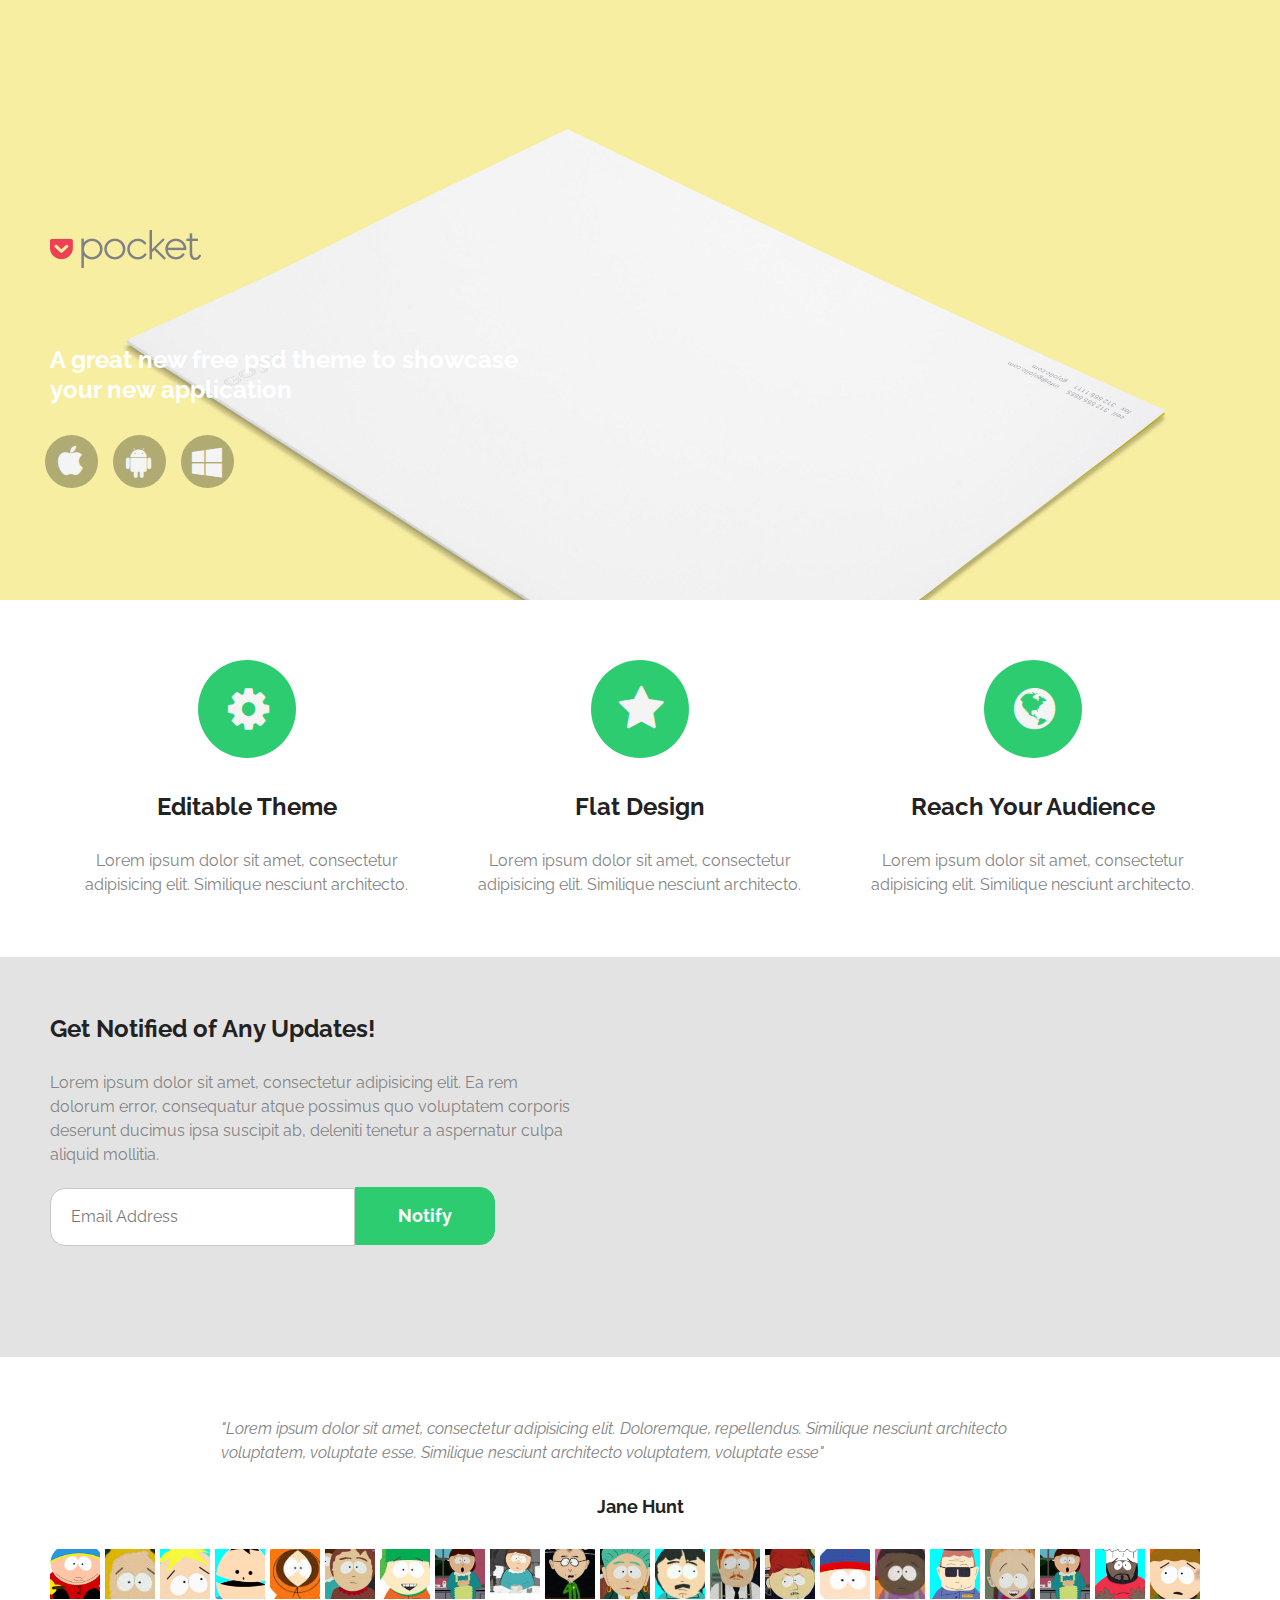
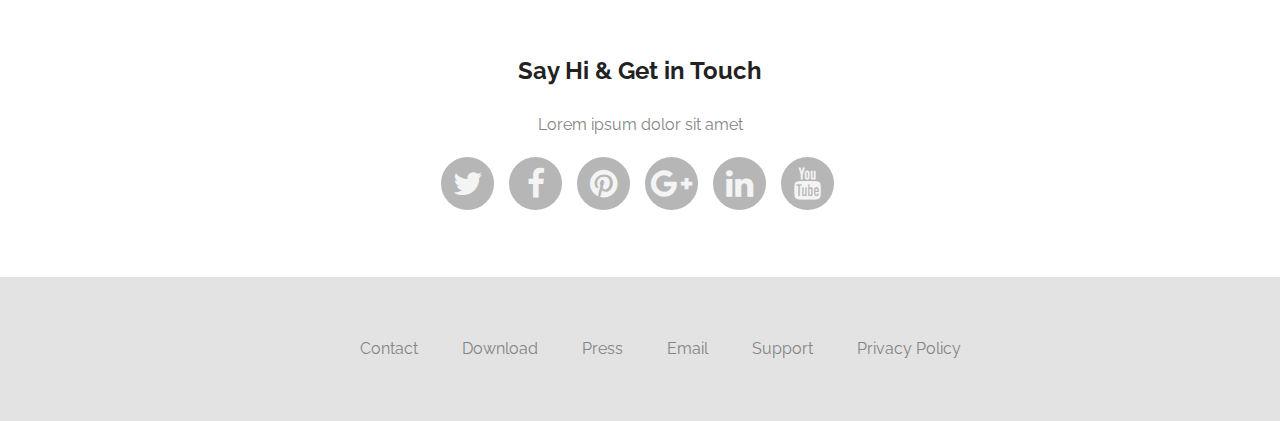
==== index.html @ 0387ec51 "site-2" ====
<!DOCTYPE html>
<html lang="en">
<head>
    <meta charset="UTF-8">
    <title>Site-2</title>
    <link rel="stylesheet" href="css/main.css">
    <!-- fonts-->
    <link href="https://fonts.googleapis.com/css?family=Raleway" rel="stylesheet">
    <link rel="stylesheet" href="https://maxcdn.bootstrapcdn.com/font-awesome/4.6.1/css/font-awesome.min.css">
        
</head>
<body>
    <header class="layer layer_header">
        <div class="container">
            <div class="intro">
                <div class="logo"><img class="img img_logo" src="img/logo.png" alt=""></div>
                <div class="title title_size_1x title_color_white">A great new free psd theme to showcase<br/> your new application</div>
                <ul class="sphere">
                    <li class="sphere__item_2x">
                        <i class="icon fa fa-apple fa-2x" aria-hidden="true"></i>
                    </li><!--
                --><li class="sphere__item_2x">
                        <i class="icon fa fa-android fa-2x" aria-hidden="true"></i>
                    </li><!--
                --><li class="sphere__item_2x">
                        <i class="icon fa fa-windows fa-2x" aria-hidden="true"></i>
                    </li>
                </ul>
            </div>
        </div>
    </header>
    <main>
        <div class="layer layer_main">
            <div class="container">
                <div class="about">
                    <div class="about__item">
                        <div class="item">
                            <span class="sphere__item_1x">
                                <i class="icon icon_big fa fa-gear fa-3x" aria-hidden="true"></i>
                            </span>
                            <div class="title title_size_1x">Editable Theme
                            </div>
                            <div class="copy copy_main">Lorem ipsum dolor sit amet, consectetur adipisicing elit. Similique nesciunt architecto.
                            </div>
                        </div>
                    </div><!--
                --><div class="about__item">
                        <div class="item">
                            <span class="sphere__item_1x">
                                <i class="icon icon_big fa fa-star fa-3x" aria-hidden="true"></i>
                            </span>
                            <div class="title title_size_1x">Flat Design
                            </div>
                            <div class="copy copy_main">Lorem ipsum dolor sit amet, consectetur adipisicing elit. Similique nesciunt architecto.
                            </div>
                        </div>
                    </div><!--
                --><div class="about__item">
                        <div class="item">
                            <span class="sphere__item_1x">
                                <i class="icon icon_big fa fa-globe fa-3x" aria-hidden="true"></i>
                            </span>
                            <div class="title title_size_1x">Reach Your Audience
                            </div>
                            <div class="copy copy_main">Lorem ipsum dolor sit amet, consectetur adipisicing elit. Similique nesciunt architecto.
                            </div>
                        </div>
                    </div>
                </div>
            </div>
        </div>
        <div class="layer layer_main_grey">
            <div class="container">
                <div class="content-wrapper">
                    <div class="content">
                        <div class="title title_size_1x">Get Notified of Any Updates!</div>
                        <div class="copy copy_main">Lorem ipsum dolor sit amet, consectetur adipisicing elit. Ea rem dolorum error, consequatur atque possimus quo voluptatem corporis deserunt ducimus ipsa suscipit ab, deleniti tenetur a aspernatur culpa aliquid mollitia.</div>
                        <form class="form" action="">
                            <input class="input input_bgr_white" type="text" placeholder="Email Address"><!--
                        --><button class="button button_green">Notify</button>
                        </form>
                    </div><!--
                --><div class="content content__video">
                        <div class="video">
                            <iframe width="500" height="280" src="https://www.youtube.com/embed/eJSik6ejkr0" frameborder="0" allowfullscreen></iframe>
                        </div>
                    </div>
                </div>
            </div>
        </div>    
        <div class="layer layer_main">
            <div class="container">
                <div class="users">
                    <div class="users__quote">
                        <div class="quote">"Lorem ipsum dolor sit amet, consectetur adipisicing elit. Doloremque, repellendus. Similique nesciunt architecto voluptatem, voluptate esse. Similique nesciunt architecto voluptatem, voluptate esse"
                        <div class="quote__author title title_size_2x">Jane Hunt</div>
                        </div>
                    </div>
                    <div class="users__carousel">
                        <div class="carousel">
                            <a class="carousel__wrapper" href="#">
                                <img class="carousel__img" src="img/cartman.png" alt=""></a><!--
                        --><a class="carousel__wrapper" href="#">
                                <img class="carousel__img" src="img/bebe.jpg" alt="">
                            </a><!--
                        --><a class="carousel__wrapper" href="#">
                                <img class="carousel__img" src="img/butters.png" alt="">
                            </a><!--
                        --><a class="carousel__wrapper" href="#">
                                <img class="carousel__img" src="img/Ike.png" alt="">  
                            </a><!--
                        --><a class="carousel__wrapper" href="#">
                                <img class="carousel__img" src="img/kenny.jpg" alt="">
                            </a><!--
                        --><a class="carousel__wrapper" href="#">
                                <img class="carousel__img" src="img/Sharon_Marsh.png" alt="">
                            </a><!--
                        --><a class="carousel__wrapper" href="#">
                                <img class="carousel__img" src="img/kyle.jpg" alt="">
                            </a><!--
                        --><a class="carousel__wrapper" href="#">
                            <img class="carousel__img" src="img/Lcartman.png" alt="">
                            </a><!--
                        --><a class="carousel__wrapper" href="#">
                                <img class="carousel__img" src="img/leeann.jpg" alt="">
                            </a><!--
                        --><a class="carousel__wrapper" href="#">
                                <img class="carousel__img" src="img/mackey.jpg" alt="">
                            </a><!--
                        --><a class="carousel__wrapper" href="#">
                                <img class="carousel__img" src="img/mayor.png" alt="">
                            </a><!--
                        --><a class="carousel__wrapper" href="#">
                                <img class="carousel__img" src="img/randy.png" alt="">
                            </a><!--
                        --><a class="carousel__wrapper" href="#">
                            <img class="carousel__img" src="img/sergeant.jpg" alt="">
                            </a><!--
                        --><a class="carousel__wrapper" href="#">
                                <img class="carousel__img" src="img/sheyla.jpg" alt="">
                            </a><!--
                        --><a class="carousel__wrapper" href="#">
                                <img class="carousel__img" src="img/stan.jpg" alt="">
                            </a><!--
                        --><a class="carousel__wrapper" href="#">
                                <img class="carousel__img" src="img/token.jpg" alt="">
                            </a><!--
                        --><a class="carousel__wrapper" href="#">
                                <img class="carousel__img" src="img/OfficerBarbrady.png" alt="">
                            </a><!--
                        --><a class="carousel__wrapper" href="#">
                                <img class="carousel__img" src="img/Timmah.png" alt="">
                            </a><!--
                        --><a class="carousel__wrapper" href="#">
                                <img class="carousel__img" src="img/Lcartman.png" alt="">
                            </a><!--
                        --><a class="carousel__wrapper" href="#">
                                <img class="carousel__img" src="img/chefpic.gif" alt="">
                            </a><!--
                        --><a class="carousel__wrapper" href="#">
                                <img class="carousel__img" src="img/Karen.png" alt="">
                            </a>
                        </div>
                    </div>    
                    <div class="users__contact">
                        <div class="title title_size_1x">Say Hi & Get in Touch</div>
                        <div class="copy copy_main">Lorem ipsum dolor sit amet</div>
                        <ul class="sphere">
                            <li class="sphere__item_2x">
                                <i class="icon icon_social fa fa-twitter fa-2x" aria-hidden="true"></i>
                            </li><!--
                         --><li class="sphere__item_2x">
                                <i class="icon icon_social fa fa-facebook fa-2x" aria-hidden="true"></i>
                            </li><!--
                        --><li class="sphere__item_2x">
                                <i class="icon icon_social fa fa-pinterest fa-2x" aria-hidden="true"></i>
                            </li><!--
                        --><li class="sphere__item_2x">
                                <i class="icon icon_social fa fa-google-plus fa-2x" aria-hidden="true"></i>
                            </li><!--
                        --><li class="sphere__item_2x">
                                <i class="icon icon_social fa fa-linkedin fa-2x" aria-hidden="true"></i>
                            </li><!--
                        --><li class="sphere__item_2x">
                                <i class="icon icon_social fa fa-youtube fa-2x" aria-hidden="true"></i>
                            </li>
                        </ul>
                    </div>
                </div>    
            </div>
        </div>
        <footer class="layer layer_main_grey layer_footer">
            <div class="container">
                <ul class="menu">
                    <li class="menu__item">
                        <a href="#" class="link">Contact</a>
                    </li>
                    <li class="menu__item">
                        <a href="#" class="link">Download</a>
                    </li>
                    <li class="menu__item">
                        <a href="#" class="link">Press</a>
                    </li>
                    <li class="menu__item">
                        <a href="#" class="link">Email</a>
                    </li>
                    <li class="menu__item">
                        <a href="#" class="link">Support</a>
                    </li>
                    <li class="menu__item">
                        <a href="#" class="link">Privacy Policy</a>
                    </li>
                </ul>
            </div>
        </footer>
    </main>
    
</body>
</html>
---- css/main.css ----
/*! normalize.css v4.1.1 | MIT License | github.com/necolas/normalize.css */
/**
 * 1. Change the default font family in all browsers (opinionated).
 * 2. Prevent adjustments of font size after orientation changes in IE and iOS.
 */
html {
  font-family: sans-serif;
  /* 1 */
  -ms-text-size-adjust: 100%;
  /* 2 */
  -webkit-text-size-adjust: 100%;
  /* 2 */
}

/**
 * Remove the margin in all browsers (opinionated).
 */
body {
  margin: 0;
}

/* HTML5 display definitions
   ========================================================================== */
/**
 * Add the correct display in IE 9-.
 * 1. Add the correct display in Edge, IE, and Firefox.
 * 2. Add the correct display in IE.
 */
article,
aside,
details,
figcaption,
figure,
footer,
header,
main,
menu,
nav,
section,
summary {
  /* 1 */
  display: block;
}

/**
 * Add the correct display in IE 9-.
 */
audio,
canvas,
progress,
video {
  display: inline-block;
}

/**
 * Add the correct display in iOS 4-7.
 */
audio:not([controls]) {
  display: none;
  height: 0;
}

/**
 * Add the correct vertical alignment in Chrome, Firefox, and Opera.
 */
progress {
  vertical-align: baseline;
}

/**
 * Add the correct display in IE 10-.
 * 1. Add the correct display in IE.
 */
template,
[hidden] {
  display: none;
}

/* Links
   ========================================================================== */
/**
 * 1. Remove the gray background on active links in IE 10.
 * 2. Remove gaps in links underline in iOS 8+ and Safari 8+.
 */
a {
  background-color: transparent;
  /* 1 */
  -webkit-text-decoration-skip: objects;
  /* 2 */
}

/**
 * Remove the outline on focused links when they are also active or hovered
 * in all browsers (opinionated).
 */
a:active,
a:hover {
  outline-width: 0;
}

/* Text-level semantics
   ========================================================================== */
/**
 * 1. Remove the bottom border in Firefox 39-.
 * 2. Add the correct text decoration in Chrome, Edge, IE, Opera, and Safari.
 */
abbr[title] {
  border-bottom: none;
  /* 1 */
  text-decoration: underline;
  /* 2 */
  text-decoration: underline dotted;
  /* 2 */
}

/**
 * Prevent the duplicate application of `bolder` by the next rule in Safari 6.
 */
b,
strong {
  font-weight: inherit;
}

/**
 * Add the correct font weight in Chrome, Edge, and Safari.
 */
b,
strong {
  font-weight: bolder;
}

/**
 * Add the correct font style in Android 4.3-.
 */
dfn {
  font-style: italic;
}

/**
 * Correct the font size and margin on `h1` elements within `section` and
 * `article` contexts in Chrome, Firefox, and Safari.
 */
h1 {
  font-size: 2em;
  margin: 0.67em 0;
}

/**
 * Add the correct background and color in IE 9-.
 */
mark {
  background-color: #ff0;
  color: #000;
}

/**
 * Add the correct font size in all browsers.
 */
small {
  font-size: 80%;
}

/**
 * Prevent `sub` and `sup` elements from affecting the line height in
 * all browsers.
 */
sub,
sup {
  font-size: 75%;
  line-height: 0;
  position: relative;
  vertical-align: baseline;
}

sub {
  bottom: -0.25em;
}

sup {
  top: -0.5em;
}

/* Embedded content
   ========================================================================== */
/**
 * Remove the border on images inside links in IE 10-.
 */
img {
  border-style: none;
}

/**
 * Hide the overflow in IE.
 */
svg:not(:root) {
  overflow: hidden;
}

/* Grouping content
   ========================================================================== */
/**
 * 1. Correct the inheritance and scaling of font size in all browsers.
 * 2. Correct the odd `em` font sizing in all browsers.
 */
code,
kbd,
pre,
samp {
  font-family: monospace, monospace;
  /* 1 */
  font-size: 1em;
  /* 2 */
}

/**
 * Add the correct margin in IE 8.
 */
figure {
  margin: 1em 40px;
}

/**
 * 1. Add the correct box sizing in Firefox.
 * 2. Show the overflow in Edge and IE.
 */
hr {
  box-sizing: content-box;
  /* 1 */
  height: 0;
  /* 1 */
  overflow: visible;
  /* 2 */
}

/* Forms
   ========================================================================== */
/**
 * 1. Change font properties to `inherit` in all browsers (opinionated).
 * 2. Remove the margin in Firefox and Safari.
 */
button,
input,
select,
textarea {
  font: inherit;
  /* 1 */
  margin: 0;
  /* 2 */
}

/**
 * Restore the font weight unset by the previous rule.
 */
optgroup {
  font-weight: bold;
}

/**
 * Show the overflow in IE.
 * 1. Show the overflow in Edge.
 */
button,
input {
  /* 1 */
  overflow: visible;
}

/**
 * Remove the inheritance of text transform in Edge, Firefox, and IE.
 * 1. Remove the inheritance of text transform in Firefox.
 */
button,
select {
  /* 1 */
  text-transform: none;
}

/**
 * 1. Prevent a WebKit bug where (2) destroys native `audio` and `video`
 *    controls in Android 4.
 * 2. Correct the inability to style clickable types in iOS and Safari.
 */
button,
html [type="button"],
[type="reset"],
[type="submit"] {
  -webkit-appearance: button;
  /* 2 */
}

/**
 * Remove the inner border and padding in Firefox.
 */
button::-moz-focus-inner,
[type="button"]::-moz-focus-inner,
[type="reset"]::-moz-focus-inner,
[type="submit"]::-moz-focus-inner {
  border-style: none;
  padding: 0;
}

/**
 * Restore the focus styles unset by the previous rule.
 */
button:-moz-focusring,
[type="button"]:-moz-focusring,
[type="reset"]:-moz-focusring,
[type="submit"]:-moz-focusring {
  outline: 1px dotted ButtonText;
}

/**
 * Change the border, margin, and padding in all browsers (opinionated).
 */
fieldset {
  border: 1px solid #c0c0c0;
  margin: 0 2px;
  padding: 0.35em 0.625em 0.75em;
}

/**
 * 1. Correct the text wrapping in Edge and IE.
 * 2. Correct the color inheritance from `fieldset` elements in IE.
 * 3. Remove the padding so developers are not caught out when they zero out
 *    `fieldset` elements in all browsers.
 */
legend {
  box-sizing: border-box;
  /* 1 */
  color: inherit;
  /* 2 */
  display: table;
  /* 1 */
  max-width: 100%;
  /* 1 */
  padding: 0;
  /* 3 */
  white-space: normal;
  /* 1 */
}

/**
 * Remove the default vertical scrollbar in IE.
 */
textarea {
  overflow: auto;
}

/**
 * 1. Add the correct box sizing in IE 10-.
 * 2. Remove the padding in IE 10-.
 */
[type="checkbox"],
[type="radio"] {
  box-sizing: border-box;
  /* 1 */
  padding: 0;
  /* 2 */
}

/**
 * Correct the cursor style of increment and decrement buttons in Chrome.
 */
[type="number"]::-webkit-inner-spin-button,
[type="number"]::-webkit-outer-spin-button {
  height: auto;
}

/**
 * 1. Correct the odd appearance in Chrome and Safari.
 * 2. Correct the outline style in Safari.
 */
[type="search"] {
  -webkit-appearance: textfield;
  /* 1 */
  outline-offset: -2px;
  /* 2 */
}

/**
 * Remove the inner padding and cancel buttons in Chrome and Safari on OS X.
 */
[type="search"]::-webkit-search-cancel-button,
[type="search"]::-webkit-search-decoration {
  -webkit-appearance: none;
}

/**
 * Correct the text style of placeholders in Chrome, Edge, and Safari.
 */
::-webkit-input-placeholder {
  color: inherit;
  opacity: 0.54;
}

/**
 * 1. Correct the inability to style clickable types in iOS and Safari.
 * 2. Change font properties to `inherit` in Safari.
 */
::-webkit-file-upload-button {
  -webkit-appearance: button;
  /* 1 */
  font: inherit;
  /* 2 */
}

.faces {
  background-color: green;
}
.faces__item {
  display: inline-block;
  vertical-align: top;
  margin: 10px;
  width: 50px;
  height: 50px;
  background-color: tomato;
}
.faces__item:hover {
  background-color: aqua;
}

.features {
  background-color: yellow;
}
.features__title {
  color: red;
}
.features__title:hover + .features__description {
  display: block;
}
.features__description {
  color: green;
  display: none;
}

.title {
  font-weight: 700;
  margin: 0 0 30px 0;
  color: #222222;
}
.title_size_1x {
  font-size: 24px;
  font-family: 'Raleway', sans-serif;
}
.title_size_2x {
  font-size: 18px;
  color: #848484;
}
.title_color_white {
  color: #fff;
  line-height: 30px;
}

.link {
  color: #848484;
  font-size: 16ppx;
  text-decoration: none;
}

.copy_main {
  font-size: 16px;
  color: #848484;
}

.quote {
  width: 838px;
  margin: 0 auto;
  font-size: 16px;
  color: #848484;
  font-style: italic;
  padding: 0 60px;
}
.quote__author {
  font-style: normal;
  color: #222222;
  text-align: center;
  margin: 30px 0 0;
}

.layer {
  width: 100%;
}
.layer_header {
  background-image: url("../img/header_book.jpg");
  background-size: cover;
  background-color: aquamarine;
  height: 600px;
}
.layer_main {
  background-color: #fff;
}
.layer_main_grey {
  background-color: #e3e3e3;
}
.layer_footer {
  text-align: center;
}

.container {
  width: 1180px;
  margin: 0 auto;
  padding: 60px 0;
}

.sphere {
  display: inline-block;
  margin: 0 0 0 -45px;
  position: relative;
}
.sphere__item_1x {
  display: inline-block;
  width: 98px;
  height: 98px;
  border-radius: 50%;
  background-color: #2ecc71;
  margin: 0 0 30px;
}
.sphere__item_1x:hover {
  background-color: #62d995;
  cursor: pointer;
}
.sphere__item_2x {
  display: inline-block;
  list-style: none;
  width: 53px;
  height: 53px;
  border-radius: 50%;
  background-color: rgba(3, 3, 3, 0.29);
}
.sphere__item_2x:hover {
  background-color: #62d995;
  cursor: pointer;
}
.sphere__item_2x + .sphere__item_2x {
  margin-left: 15px;
}

.logo {
  margin: 0 0 70px;
}

.intro {
  margin: 170px 0 0;
}

.icon {
  font-family: 'font-awesome';
  position: absolute;
  color: #f4f4f4;
  transform: translateX(50%);
}
.icon_social {
  transform: translateX(-50%);
}
.icon.fa {
  line-height: 55px;
}
.icon.fa.fa-windows {
  transform: translateX(36%);
}
.icon_big.fa {
  line-height: 98px;
  transform: translateX(-45%);
}

.about__item {
  display: inline-block;
  width: 393px;
  text-align: center;
  padding: 0 15px;
  box-sizing: border-box;
}

body {
  font-size: 16px;
  line-height: 24px;
  color: #848484;
  font-family: 'Raleway', sans-serif;
}

.content {
  display: inline-block;
  width: 585px;
  vertical-align: top;
  margin: 0 20px 0 0;
  padding: 0 60px 0 0;
  box-sizing: border-box;
}

.content-wrapper {
  margin: 0 -40px 0 0;
}

.form {
  margin: 20px 0 0 0;
}

.input {
  display: inline-block;
  border: 1px solid #c8c8c8;
  border-radius: 15px 0px 0px 15px;
  width: 305px;
  height: 58px;
  padding: 0px 20px;
  box-sizing: border-box;
}
.input_bgr_white {
  background-color: white;
}

.button {
  display: inline-block;
  border-radius: 0px 15px 15px 0px;
  width: 140px;
  height: 58px;
  padding: 0px 20px;
  box-sizing: border-box;
  font-size: 18px;
  font-weight: 700;
}
.button_green {
  border: 1px solid #2ecc71;
  background-color: #2ecc71;
  color: #fff;
}
.button_green:hover {
  border: 1px solid #4db97b;
  background-color: #4db97b;
}

.carousel {
  margin: 30px 0 60px;
}
.carousel__wrapper {
  display: inline-block;
  width: 50px;
  height: 50px;
  overflow: hidden;
  vertical-align: top;
}
.carousel__wrapper:hover {
  background-color: rgba(249, 249, 81, 0.77);
  cursor: pointer;
}
.carousel__img {
  width: 140%;
  transform: translate(-10%, -15%);
  background-color: aqua;
}
.carousel__wrapper + .carousel__wrapper {
  margin-left: 5px;
}

.users__contact {
  text-align: center;
}
.users__contact .copy {
  margin: 20px 0;
}

.menu {
  margin: 0 -20px;
}
.menu__item {
  display: inline-block;
  list-style: none;
}
.menu__item + .menu__item {
  margin-left: 40px;
}

.video {
  border-radius: 15px;
  width: 500px;
  height: 280px;
  overflow: hidden;
}
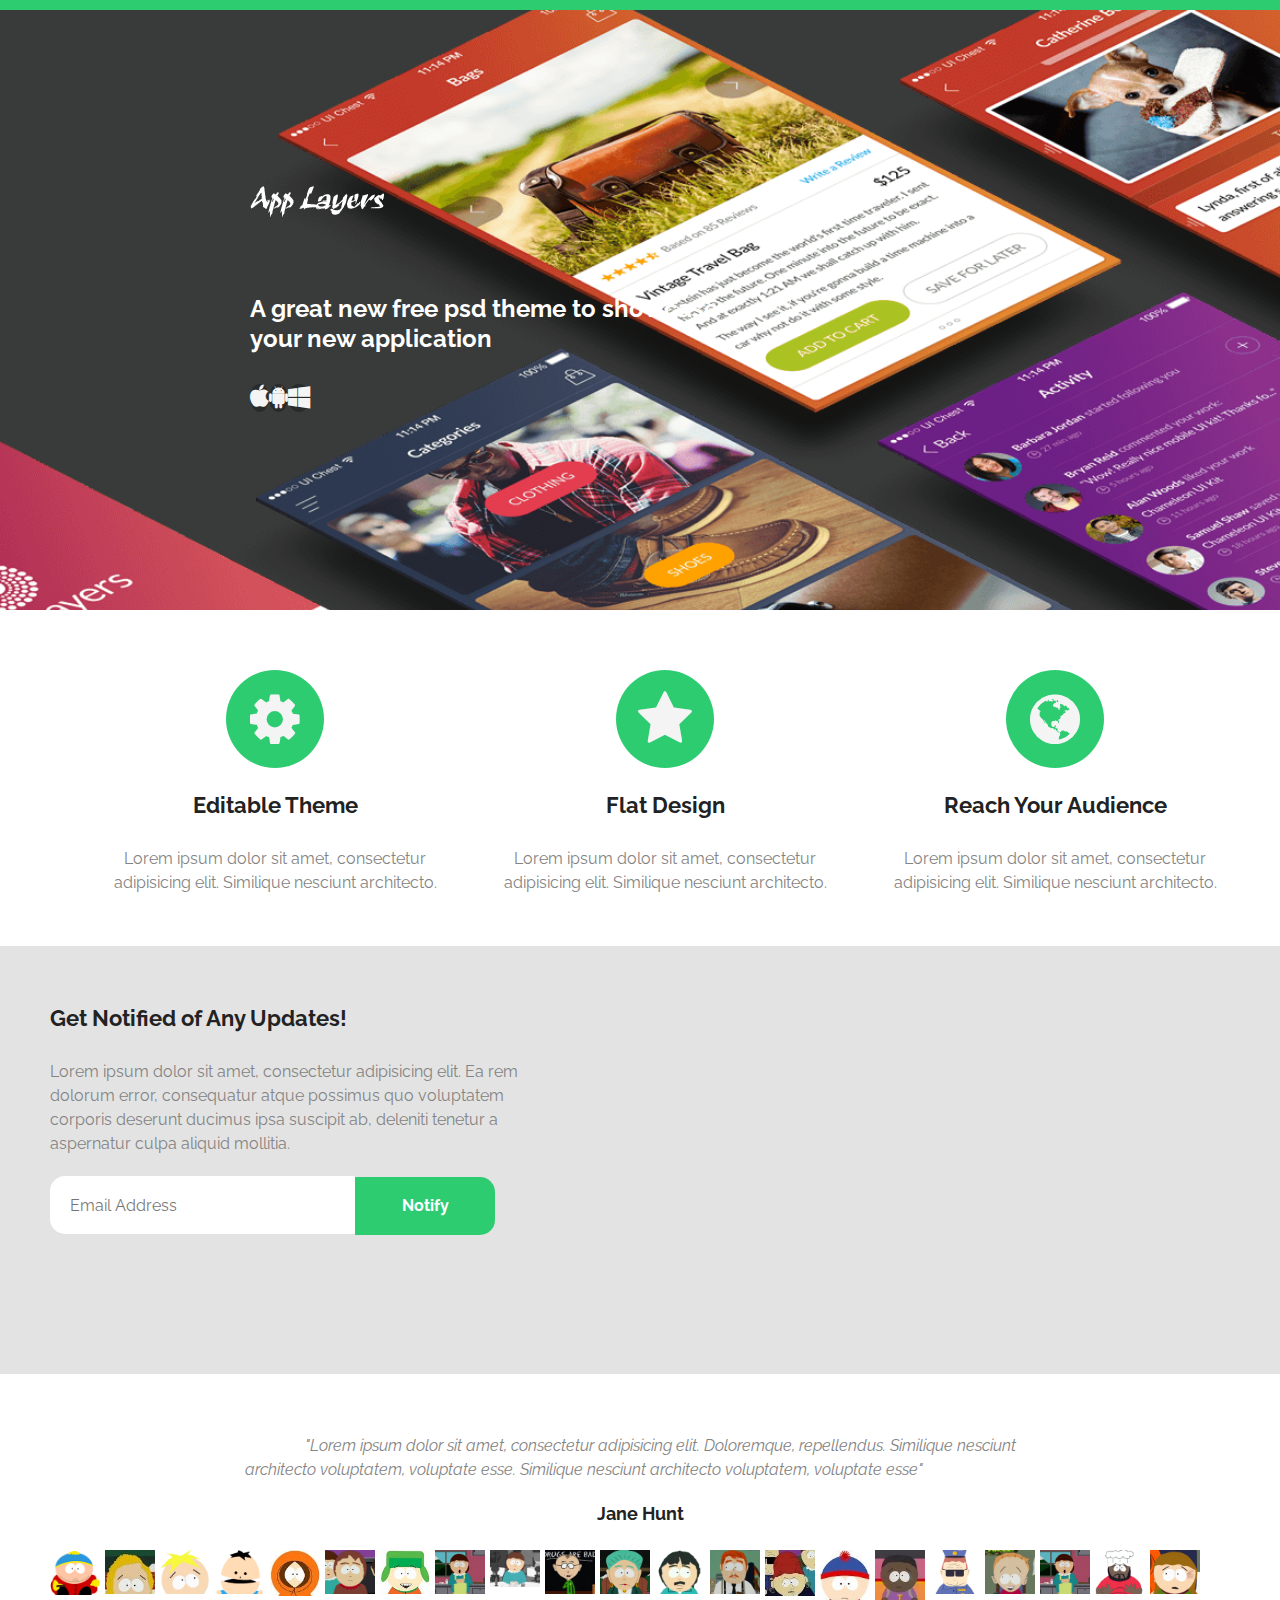
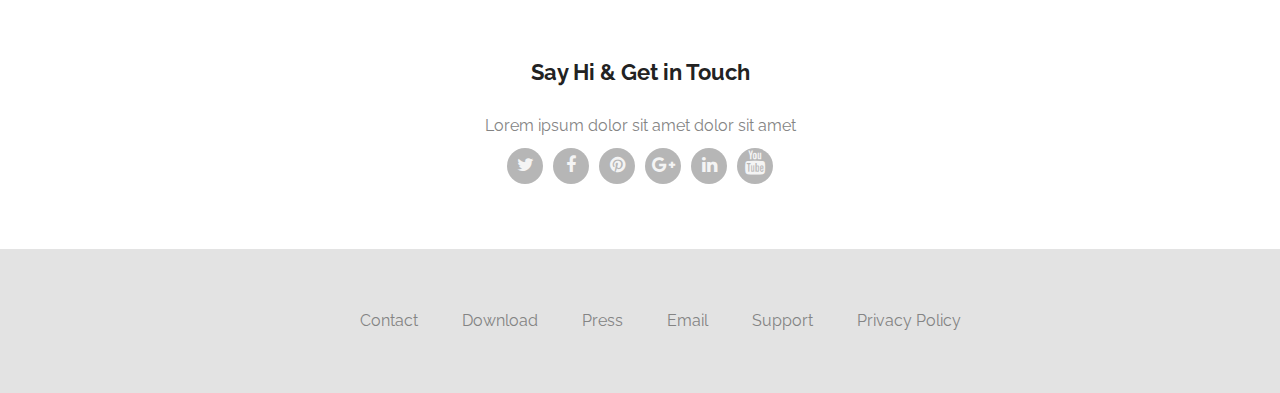
==== commit 2556c221: "site-edits" ====
--- a/index.html
+++ b/index.html
@@ -3,98 +3,93 @@
 <head>
     <meta charset="UTF-8">
     <title>Site-2</title>
-    <link rel="stylesheet" href="css/main.css">
     <!-- fonts-->
     <link href="https://fonts.googleapis.com/css?family=Raleway" rel="stylesheet">
     <link rel="stylesheet" href="https://maxcdn.bootstrapcdn.com/font-awesome/4.6.1/css/font-awesome.min.css">
-        
+    <link rel="stylesheet" href="css/main.css">        
 </head>
-<body>
-    <header class="layer layer_header">
+<body class="page">
+    <header class="page__header">    
         <div class="container">
             <div class="intro">
-                <div class="logo"><img class="img img_logo" src="img/logo.png" alt=""></div>
-                <div class="title title_size_1x title_color_white">A great new free psd theme to showcase<br/> your new application</div>
+                <img class="logo logo__img" src="img/logo_new.png" alt="">
+                <h1 class="title title_level_1x title_color_white">A great new free psd theme to showcase<br/> your new application</h1>
                 <ul class="sphere">
-                    <li class="sphere__item_2x">
-                        <i class="icon fa fa-apple fa-2x" aria-hidden="true"></i>
+                    <li class="sphere__item sphere__item_size_2x">
+                        <i class="icon icon_big fa fa-apple" aria-hidden="true"></i>
                     </li><!--
-                --><li class="sphere__item_2x">
-                        <i class="icon fa fa-android fa-2x" aria-hidden="true"></i>
+                --><li class="sphere__item sphere__item_size_2x">
+                        <i class="icon icon_big fa fa-android" aria-hidden="true"></i>
                     </li><!--
-                --><li class="sphere__item_2x">
-                        <i class="icon fa fa-windows fa-2x" aria-hidden="true"></i>
+                --><li class="sphere__item sphere__item_size_2x">
+                        <i class="icon icon_big fa fa-windows" aria-hidden="true"></i>
                     </li>
                 </ul>
             </div>
         </div>
     </header>
-    <main>
-        <div class="layer layer_main">
+    <main class="page__content">
+        <div class="page__section">
             <div class="container">
                 <div class="about">
                     <div class="about__item">
-                        <div class="item">
-                            <span class="sphere__item_1x">
-                                <i class="icon icon_big fa fa-gear fa-3x" aria-hidden="true"></i>
-                            </span>
-                            <div class="title title_size_1x">Editable Theme
-                            </div>
-                            <div class="copy copy_main">Lorem ipsum dolor sit amet, consectetur adipisicing elit. Similique nesciunt architecto.
-                            </div>
-                        </div>
+                        <span class="about__icon-wrapper">
+                            <i class="icon icon_giant fa fa-gear fa-3x" aria-hidden="true"></i>
+                        </span>
+                        <h2 class="title title_level_2x">Editable Theme
+                        </h2>
+                        <p class="copy copy_main">Lorem ipsum dolor sit amet, consectetur adipisicing elit. Similique nesciunt architecto.
+                        </p>
                     </div><!--
                 --><div class="about__item">
-                        <div class="item">
-                            <span class="sphere__item_1x">
-                                <i class="icon icon_big fa fa-star fa-3x" aria-hidden="true"></i>
-                            </span>
-                            <div class="title title_size_1x">Flat Design
-                            </div>
-                            <div class="copy copy_main">Lorem ipsum dolor sit amet, consectetur adipisicing elit. Similique nesciunt architecto.
-                            </div>
-                        </div>
+                        <span class="about__icon-wrapper">
+                            <i class="icon icon_giant fa fa-star fa-3x" aria-hidden="true"></i>
+                        </span>
+                        <h2 class="title title_level_2x">Flat Design
+                        </h2>
+                        <p class="copy copy_main">Lorem ipsum dolor sit amet, consectetur adipisicing elit. Similique nesciunt architecto.
+                        </p>
                     </div><!--
                 --><div class="about__item">
-                        <div class="item">
-                            <span class="sphere__item_1x">
-                                <i class="icon icon_big fa fa-globe fa-3x" aria-hidden="true"></i>
-                            </span>
-                            <div class="title title_size_1x">Reach Your Audience
-                            </div>
-                            <div class="copy copy_main">Lorem ipsum dolor sit amet, consectetur adipisicing elit. Similique nesciunt architecto.
-                            </div>
-                        </div>
+                        <span class="about__icon-wrapper">
+                            <i class="icon icon_giant fa fa-globe fa-3x" aria-hidden="true"></i>
+                        </span>
+                        <h2 class="title title_level_2x">Reach Your Audience
+                        </h2>
+                        <p class="copy copy_main">Lorem ipsum dolor sit amet, consectetur adipisicing elit. Similique nesciunt architecto.
+                        </p>
                     </div>
                 </div>
             </div>
         </div>
-        <div class="layer layer_main_grey">
-            <div class="container">
-                <div class="content-wrapper">
-                    <div class="content">
-                        <div class="title title_size_1x">Get Notified of Any Updates!</div>
-                        <div class="copy copy_main">Lorem ipsum dolor sit amet, consectetur adipisicing elit. Ea rem dolorum error, consequatur atque possimus quo voluptatem corporis deserunt ducimus ipsa suscipit ab, deleniti tenetur a aspernatur culpa aliquid mollitia.</div>
+        <div class="page__section page__section_grey">
+            <div class="container">
+                <div class="content">
+                    <h2 class="title title_level_2x">Get Notified of Any Updates!</h2>
+                    <p class="copy copy_main">Lorem ipsum dolor sit amet, consectetur adipisicing elit. Ea rem dolorum error, consequatur atque possimus quo voluptatem corporis deserunt ducimus ipsa suscipit ab, deleniti tenetur a aspernatur culpa aliquid mollitia.</p>
+                    
+                    <div class="wrapper__form">
                         <form class="form" action="">
-                            <input class="input input_bgr_white" type="text" placeholder="Email Address"><!--
+                            <input class="input" type="email" name="email" value="" placeholder="Email Address" required><!--
                         --><button class="button button_green">Notify</button>
                         </form>
-                    </div><!--
-                --><div class="content content__video">
-                        <div class="video">
-                            <iframe width="500" height="280" src="https://www.youtube.com/embed/eJSik6ejkr0" frameborder="0" allowfullscreen></iframe>
-                        </div>
+                    </div>    
+                </div><!--
+            --><div class="content content__video">
+                    <div class="video">
+                        <iframe width="500" height="308" src="https://www.youtube.com/embed/ZrU_tt4R3xY" frameborder="0" allowfullscreen></iframe>
                     </div>
                 </div>
             </div>
         </div>    
-        <div class="layer layer_main">
+        <div class="page__section">
             <div class="container">
                 <div class="users">
                     <div class="users__quote">
-                        <div class="quote">"Lorem ipsum dolor sit amet, consectetur adipisicing elit. Doloremque, repellendus. Similique nesciunt architecto voluptatem, voluptate esse. Similique nesciunt architecto voluptatem, voluptate esse"
-                        <div class="quote__author title title_size_2x">Jane Hunt</div>
-                        </div>
+                        <quote class="quote">"Lorem ipsum dolor sit amet, consectetur adipisicing elit. Doloremque, repellendus. Similique nesciunt architecto voluptatem, voluptate esse. Similique nesciunt architecto voluptatem, voluptate esse"
+                        <h2 class="quote__author title title_level_3x">Jane Hunt
+                        </h2>
+                        </quote>
                     </div>
                     <div class="users__carousel">
                         <div class="carousel">
@@ -163,57 +158,56 @@
                         </div>
                     </div>    
                     <div class="users__contact">
-                        <div class="title title_size_1x">Say Hi & Get in Touch</div>
-                        <div class="copy copy_main">Lorem ipsum dolor sit amet</div>
+                        <h2 class="title title_level_2x">Say Hi & Get in Touch</h2>
+                        <div class="copy copy_main">Lorem ipsum dolor sit amet dolor sit amet</div>
                         <ul class="sphere">
-                            <li class="sphere__item_2x">
-                                <i class="icon icon_social fa fa-twitter fa-2x" aria-hidden="true"></i>
-                            </li><!--
-                         --><li class="sphere__item_2x">
-                                <i class="icon icon_social fa fa-facebook fa-2x" aria-hidden="true"></i>
-                            </li><!--
-                        --><li class="sphere__item_2x">
-                                <i class="icon icon_social fa fa-pinterest fa-2x" aria-hidden="true"></i>
-                            </li><!--
-                        --><li class="sphere__item_2x">
-                                <i class="icon icon_social fa fa-google-plus fa-2x" aria-hidden="true"></i>
-                            </li><!--
-                        --><li class="sphere__item_2x">
-                                <i class="icon icon_social fa fa-linkedin fa-2x" aria-hidden="true"></i>
-                            </li><!--
-                        --><li class="sphere__item_2x">
-                                <i class="icon icon_social fa fa-youtube fa-2x" aria-hidden="true"></i>
+                            <li class="sphere__item sphere__item_level_3x">
+                                <i class="icon icon_small fa fa-twitter" aria-hidden="true"></i>
+                            </li><!--
+                         --><li class="sphere__item sphere__item_level_3x">
+                                <i class="icon icon_small fa fa-facebook" aria-hidden="true"></i>
+                            </li><!--
+                        --><li class="sphere__item sphere__item_level_3x">
+                                <i class="icon icon_small fa fa-pinterest" aria-hidden="true"></i>
+                            </li><!--
+                        --><li class="sphere__item sphere__item_level_3x">
+                                <i class="icon icon_small fa fa-google-plus" aria-hidden="true"></i>
+                            </li><!--
+                        --><li class="sphere__item sphere__item_level_3x">
+                                <i class="icon icon_small fa fa-linkedin" aria-hidden="true"></i>
+                            </li><!--
+                        --><li class="sphere__item sphere__item_level_3x">
+                                <i class="icon icon_big fa fa-youtube" aria-hidden="true"></i>
                             </li>
                         </ul>
                     </div>
                 </div>    
             </div>
         </div>
-        <footer class="layer layer_main_grey layer_footer">
+        </main>
+        <footer class="page__footer page__footer_grey">
             <div class="container">
                 <ul class="menu">
                     <li class="menu__item">
-                        <a href="#" class="link">Contact</a>
-                    </li>
-                    <li class="menu__item">
-                        <a href="#" class="link">Download</a>
-                    </li>
-                    <li class="menu__item">
-                        <a href="#" class="link">Press</a>
-                    </li>
-                    <li class="menu__item">
-                        <a href="#" class="link">Email</a>
-                    </li>
-                    <li class="menu__item">
-                        <a href="#" class="link">Support</a>
-                    </li>
-                    <li class="menu__item">
-                        <a href="#" class="link">Privacy Policy</a>
+                        <a href="#" class="menu__link">Contact</a>
+                    </li>
+                    <li class="menu__item">
+                        <a href="#" class="menu__link">Download</a>
+                    </li>
+                    <li class="menu__item">
+                        <a href="#" class="menu__link">Press</a>
+                    </li>
+                    <li class="menu__item">
+                        <a href="#" class="menu__link">Email</a>
+                    </li>
+                    <li class="menu__item">
+                        <a href="#" class="menu__link">Support</a>
+                    </li>
+                    <li class="menu__item">
+                        <a href="#" class="menu__link">Privacy Policy</a>
                     </li>
                 </ul>
             </div>
         </footer>
-    </main>
-    
-</body>
+    </body>
 </html>--- a/css/main.css
+++ b/css/main.css
@@ -1,14 +1,14 @@
 /*! normalize.css v4.1.1 | MIT License | github.com/necolas/normalize.css */
 /**
  * 1. Change the default font family in all browsers (opinionated).
- * 2. Prevent adjustments of font size after orientation changes in IE and iOS.
+ * 2. Prevent adjustments of font level after orientation changes in IE and iOS.
  */
 html {
   font-family: sans-serif;
   /* 1 */
-  -ms-text-size-adjust: 100%;
-  /* 2 */
-  -webkit-text-size-adjust: 100%;
+  -ms-text-level-adjust: 100%;
+  /* 2 */
+  -webkit-text-level-adjust: 100%;
   /* 2 */
 }
 
@@ -76,11 +76,11 @@
   display: none;
 }
 
-/* Links
+/* menu__links
    ========================================================================== */
 /**
- * 1. Remove the gray background on active links in IE 10.
- * 2. Remove gaps in links underline in iOS 8+ and Safari 8+.
+ * 1. Remove the gray background on active menu__links in IE 10.
+ * 2. Remove gaps in menu__links underline in iOS 8+ and Safari 8+.
  */
 a {
   background-color: transparent;
@@ -90,7 +90,7 @@
 }
 
 /**
- * Remove the outline on focused links when they are also active or hovered
+ * Remove the outline on focused menu__links when they are also active or hovered
  * in all browsers (opinionated).
  */
 a:active,
@@ -137,11 +137,11 @@
 }
 
 /**
- * Correct the font size and margin on `h1` elements within `section` and
+ * Correct the font level and margin on `h1` elements within `section` and
  * `article` contexts in Chrome, Firefox, and Safari.
  */
 h1 {
-  font-size: 2em;
+  font-level: 2em;
   margin: 0.67em 0;
 }
 
@@ -154,10 +154,10 @@
 }
 
 /**
- * Add the correct font size in all browsers.
+ * Add the correct font level in all browsers.
  */
 small {
-  font-size: 80%;
+  font-level: 80%;
 }
 
 /**
@@ -166,7 +166,7 @@
  */
 sub,
 sup {
-  font-size: 75%;
+  font-level: 75%;
   line-height: 0;
   position: relative;
   vertical-align: baseline;
@@ -183,7 +183,7 @@
 /* Embedded content
    ========================================================================== */
 /**
- * Remove the border on images inside links in IE 10-.
+ * Remove the border on images inside menu__links in IE 10-.
  */
 img {
   border-style: none;
@@ -199,7 +199,7 @@
 /* Grouping content
    ========================================================================== */
 /**
- * 1. Correct the inheritance and scaling of font size in all browsers.
+ * 1. Correct the inheritance and scaling of font level in all browsers.
  * 2. Correct the odd `em` font sizing in all browsers.
  */
 code,
@@ -208,7 +208,7 @@
 samp {
   font-family: monospace, monospace;
   /* 1 */
-  font-size: 1em;
+  font-level: 1em;
   /* 2 */
 }
 
@@ -404,68 +404,34 @@
   /* 2 */
 }
 
-.faces {
-  background-color: green;
-}
-.faces__item {
-  display: inline-block;
-  vertical-align: top;
-  margin: 10px;
-  width: 50px;
-  height: 50px;
-  background-color: tomato;
-}
-.faces__item:hover {
-  background-color: aqua;
-}
-
-.features {
-  background-color: yellow;
-}
-.features__title {
-  color: red;
-}
-.features__title:hover + .features__description {
-  display: block;
-}
-.features__description {
-  color: green;
-  display: none;
-}
-
 .title {
   font-weight: 700;
   margin: 0 0 30px 0;
   color: #222222;
 }
-.title_size_1x {
+.title_level_1x {
   font-size: 24px;
   font-family: 'Raleway', sans-serif;
-}
-.title_size_2x {
+  line-height: 30px;
+}
+.title_level_2x {
+  font-size: 22px;
+}
+.title_level_3x {
   font-size: 18px;
   color: #848484;
 }
 .title_color_white {
   color: #fff;
-  line-height: 30px;
-}
-
-.link {
+}
+
+.copy_main {
+  font-level: 16px;
   color: #848484;
-  font-size: 16ppx;
-  text-decoration: none;
-}
-
-.copy_main {
-  font-size: 16px;
-  color: #848484;
 }
 
 .quote {
-  width: 838px;
-  margin: 0 auto;
-  font-size: 16px;
+  font-level: 16px;
   color: #848484;
   font-style: italic;
   padding: 0 60px;
@@ -474,138 +440,117 @@
   font-style: normal;
   color: #222222;
   text-align: center;
-  margin: 30px 0 0;
-}
-
-.layer {
-  width: 100%;
-}
-.layer_header {
-  background-image: url("../img/header_book.jpg");
-  background-size: cover;
-  background-color: aquamarine;
-  height: 600px;
-}
-.layer_main {
-  background-color: #fff;
-}
-.layer_main_grey {
-  background-color: #e3e3e3;
-}
-.layer_footer {
-  text-align: center;
+  margin: 20px 0 0;
 }
 
 .container {
   width: 1180px;
   margin: 0 auto;
-  padding: 60px 0;
 }
 
 .sphere {
   display: inline-block;
-  margin: 0 0 0 -45px;
   position: relative;
-}
-.sphere__item_1x {
+  padding: 0;
+  margin: 0;
+}
+.sphere__item {
+  display: inline-block;
+  border-radius: 50%;
+  background-color: rgba(3, 3, 3, 0.29);
+  margin: 0 0 30px;
+  text-align: center;
+}
+.sphere__item:hover {
+  background-color: #62d995;
+  cursor: pointer;
+}
+.sphere__item_level_2x {
+  width: 53px;
+  height: 53px;
+  line-height: 53px;
+}
+.sphere__item_level_2x + .sphere__item_level_2x {
+  margin-left: 15px;
+}
+.sphere__item_level_3x {
+  width: 36px;
+  height: 36px;
+  line-height: 36px;
+}
+.sphere__item_level_3x + .sphere__item_level_3x {
+  margin-left: 10px;
+}
+
+.logo {
+  margin: 0 0 70px;
+}
+
+.intro {
+  margin: 116px 200px 0;
+}
+
+.icon {
+  color: #f4f4f4;
+}
+.icon_giant {
+  font-size: 58px;
+}
+.icon_big {
+  font-size: 24px;
+}
+.icon_small {
+  font-size: 18px;
+}
+
+.about__item {
+  display: inline-block;
+  width: 330px;
+  text-align: center;
+  box-sizing: border-box;
+  margin: 0 0 0 60px;
+}
+.about__icon-wrapper {
   display: inline-block;
   width: 98px;
   height: 98px;
+  line-height: 98px;
   border-radius: 50%;
   background-color: #2ecc71;
-  margin: 0 0 30px;
-}
-.sphere__item_1x:hover {
+  margin: 0 0 25px;
+  text-align: center;
+  padding: 16px 0;
+  box-sizing: border-box;
+}
+.about__icon-wrapper:hover {
   background-color: #62d995;
   cursor: pointer;
 }
-.sphere__item_2x {
-  display: inline-block;
-  list-style: none;
-  width: 53px;
-  height: 53px;
-  border-radius: 50%;
-  background-color: rgba(3, 3, 3, 0.29);
-}
-.sphere__item_2x:hover {
-  background-color: #62d995;
-  cursor: pointer;
-}
-.sphere__item_2x + .sphere__item_2x {
-  margin-left: 15px;
-}
-
-.logo {
-  margin: 0 0 70px;
-}
-
-.intro {
-  margin: 170px 0 0;
-}
-
-.icon {
-  font-family: 'font-awesome';
-  position: absolute;
-  color: #f4f4f4;
-  transform: translateX(50%);
-}
-.icon_social {
-  transform: translateX(-50%);
-}
-.icon.fa {
-  line-height: 55px;
-}
-.icon.fa.fa-windows {
-  transform: translateX(36%);
-}
-.icon_big.fa {
-  line-height: 98px;
-  transform: translateX(-45%);
-}
-
-.about__item {
-  display: inline-block;
-  width: 393px;
-  text-align: center;
-  padding: 0 15px;
-  box-sizing: border-box;
-}
-
-body {
-  font-size: 16px;
-  line-height: 24px;
-  color: #848484;
-  font-family: 'Raleway', sans-serif;
-}
 
 .content {
   display: inline-block;
-  width: 585px;
+  width: 570px;
   vertical-align: top;
-  margin: 0 20px 0 0;
   padding: 0 60px 0 0;
   box-sizing: border-box;
 }
-
-.content-wrapper {
-  margin: 0 -40px 0 0;
-}
-
-.form {
+.content__video {
+  margin: 0 0 0 20px;
+}
+
+.wrapper__form {
   margin: 20px 0 0 0;
 }
 
 .input {
   display: inline-block;
-  border: 1px solid #c8c8c8;
   border-radius: 15px 0px 0px 15px;
   width: 305px;
   height: 58px;
   padding: 0px 20px;
   box-sizing: border-box;
-}
-.input_bgr_white {
-  background-color: white;
+  border: none;
+  outline: none;
 }
 
 .button {
@@ -613,15 +558,15 @@
   border-radius: 0px 15px 15px 0px;
   width: 140px;
   height: 58px;
+  color: #fff;
   padding: 0px 20px;
   box-sizing: border-box;
-  font-size: 18px;
+  font-level: 18px;
   font-weight: 700;
+  border: none;
 }
 .button_green {
-  border: 1px solid #2ecc71;
   background-color: #2ecc71;
-  color: #fff;
 }
 .button_green:hover {
   border: 1px solid #4db97b;
@@ -629,7 +574,7 @@
 }
 
 .carousel {
-  margin: 30px 0 60px;
+  margin: 0px 0 60px;
 }
 .carousel__wrapper {
   display: inline-block;
@@ -643,19 +588,21 @@
   cursor: pointer;
 }
 .carousel__img {
-  width: 140%;
-  transform: translate(-10%, -15%);
-  background-color: aqua;
+  width: 100%;
 }
 .carousel__wrapper + .carousel__wrapper {
   margin-left: 5px;
 }
 
+.users__quote {
+  width: 790px;
+  margin: 0 auto;
+}
 .users__contact {
   text-align: center;
 }
 .users__contact .copy {
-  margin: 20px 0;
+  margin: 10px 0;
 }
 
 .menu {
@@ -667,11 +614,46 @@
 }
 .menu__item + .menu__item {
   margin-left: 40px;
+}
+.menu__link {
+  color: #848484;
+  font-level: 16ppx;
+  text-decoration: none;
 }
 
 .video {
   border-radius: 15px;
   width: 500px;
-  height: 280px;
+  height: 308px;
   overflow: hidden;
 }
+
+.page {
+  font-level: 16px;
+  line-height: 24px;
+  color: #848484;
+  font-family: 'Raleway', sans-serif;
+}
+.page__header {
+  background-image: url("../img/header.png");
+  background-size: cover;
+  background-color: #3a3c3b;
+  height: 540px;
+  padding: 60px 0 0;
+  border-top: 10px solid #2ecc71;
+}
+.page__section {
+  background-color: #fff;
+  padding: 60px 0 35px;
+}
+.page__section_grey {
+  background-color: #e3e3e3;
+  padding: 60px 0;
+}
+.page__footer {
+  text-align: center;
+  padding: 60px 0;
+}
+.page__footer_grey {
+  background-color: #e3e3e3;
+}
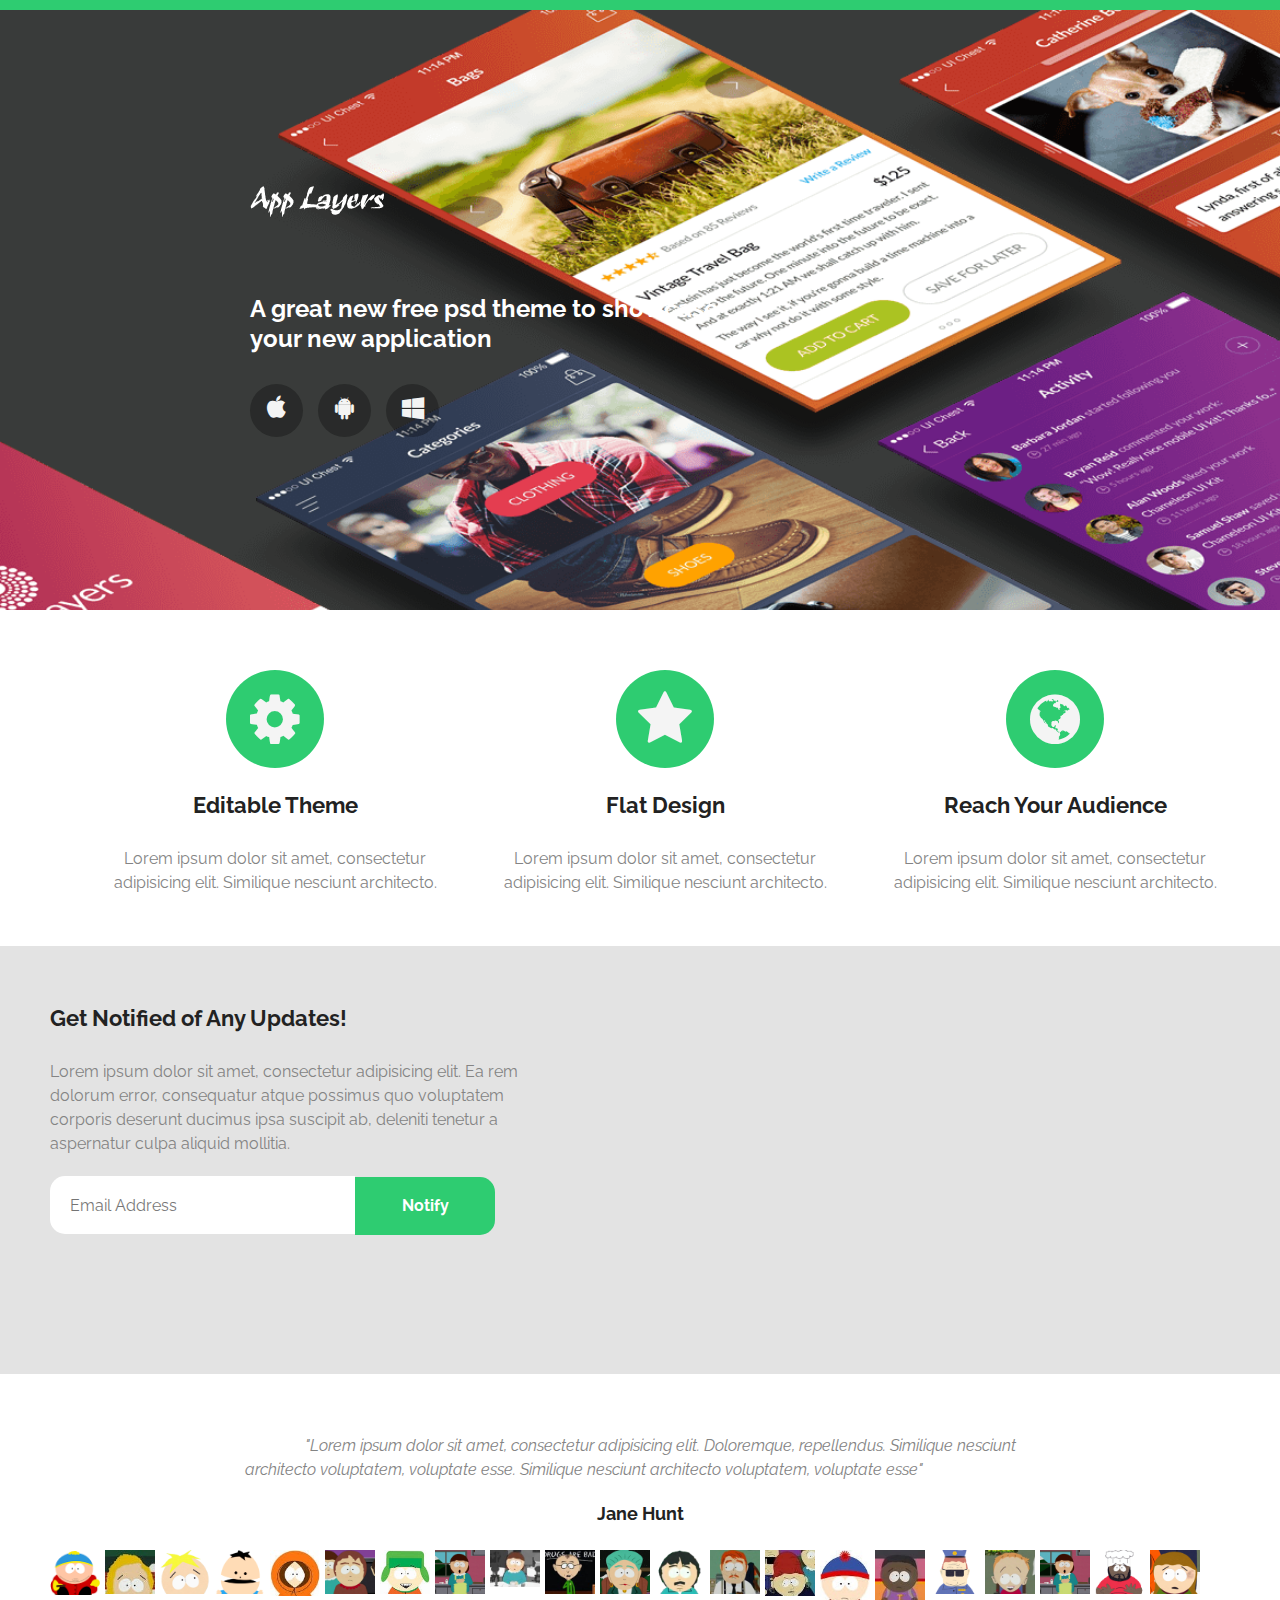
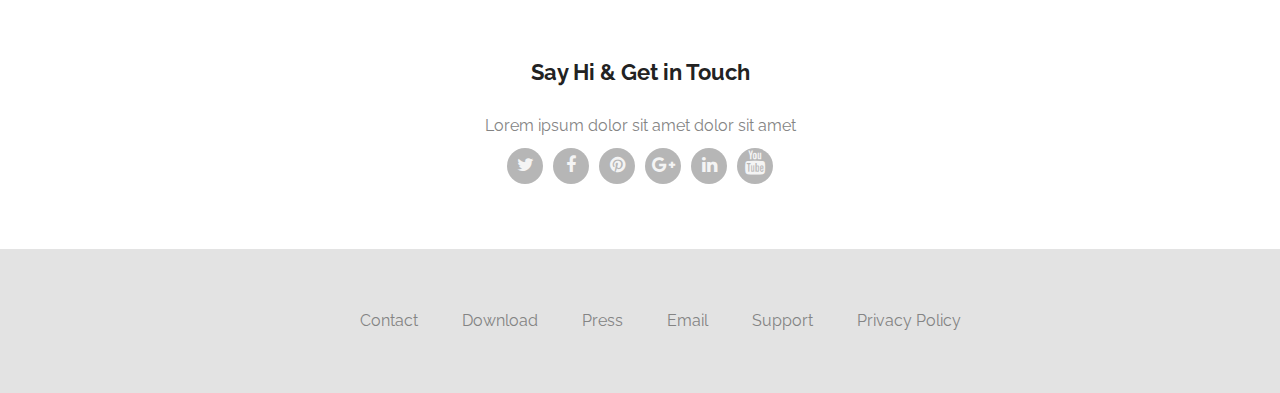
==== commit ca451a9a: "iteration #2" ====
--- a/index.html
+++ b/index.html
@@ -15,13 +15,13 @@
                 <img class="logo logo__img" src="img/logo_new.png" alt="">
                 <h1 class="title title_level_1x title_color_white">A great new free psd theme to showcase<br/> your new application</h1>
                 <ul class="sphere">
-                    <li class="sphere__item sphere__item_size_2x">
+                    <li class="sphere__item sphere__item_level_2x">
                         <i class="icon icon_big fa fa-apple" aria-hidden="true"></i>
                     </li><!--
-                --><li class="sphere__item sphere__item_size_2x">
+                --><li class="sphere__item sphere__item_level_2x">
                         <i class="icon icon_big fa fa-android" aria-hidden="true"></i>
                     </li><!--
-                --><li class="sphere__item sphere__item_size_2x">
+                --><li class="sphere__item sphere__item_level_2x">
                         <i class="icon icon_big fa fa-windows" aria-hidden="true"></i>
                     </li>
                 </ul>
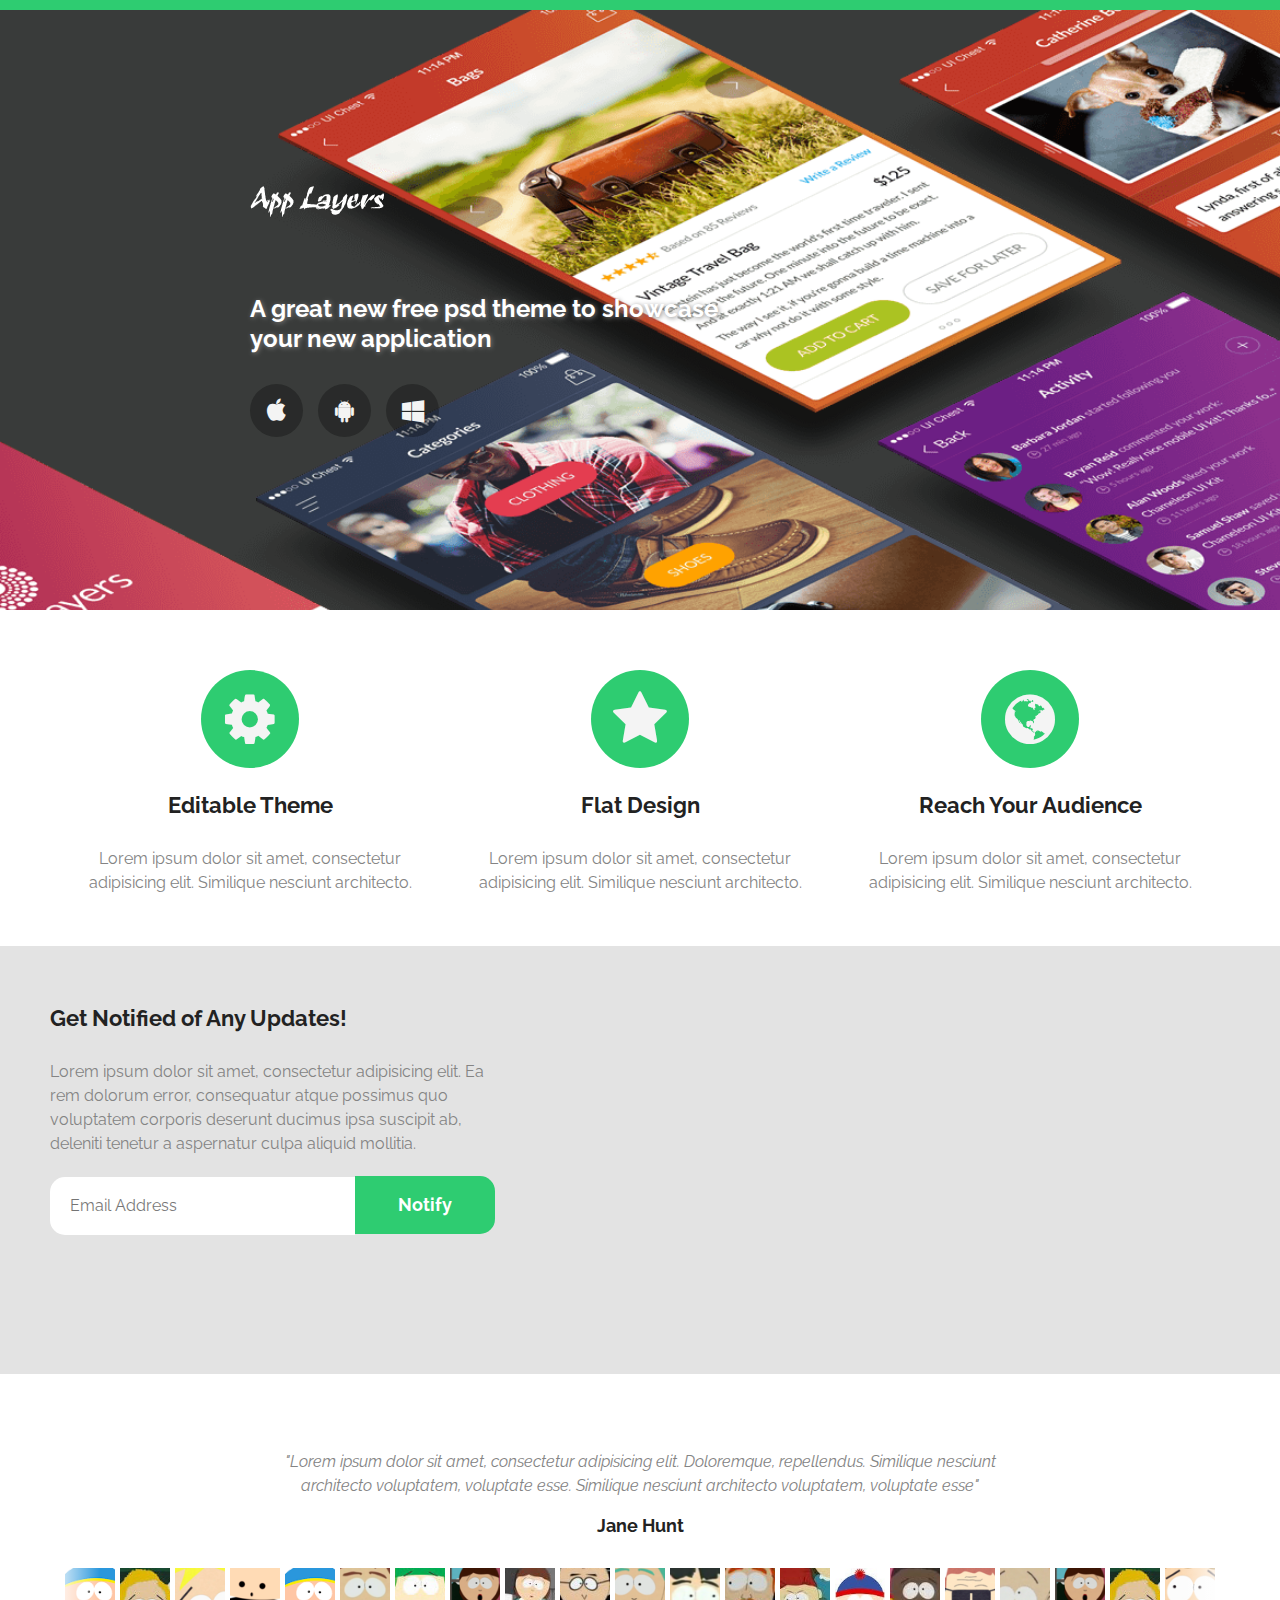
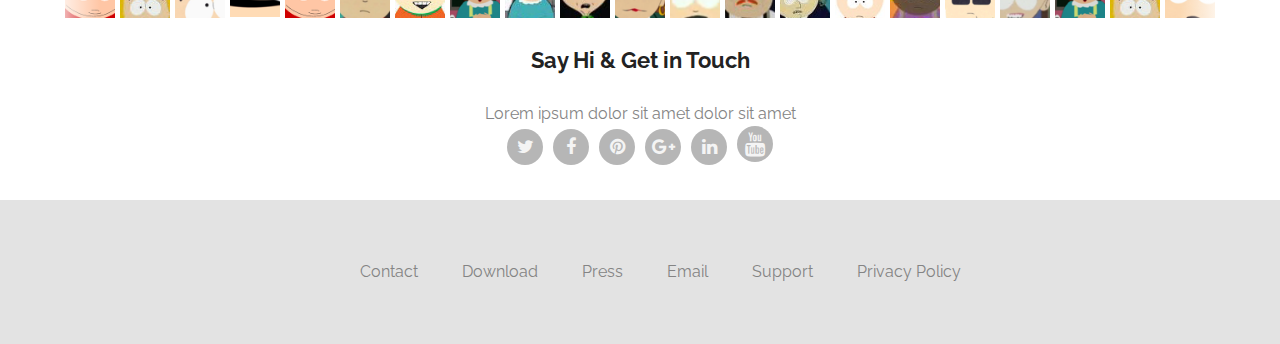
==== commit 73940f05: "iteration#3" ====
--- a/index.html
+++ b/index.html
@@ -12,7 +12,9 @@
     <header class="page__header">    
         <div class="container">
             <div class="intro">
-                <img class="logo logo__img" src="img/logo_new.png" alt="">
+                <div class="logo">
+                    <img class="logo__img" src="img/logo_new.png" alt="">
+                </div>
                 <h1 class="title title_level_1x title_color_white">A great new free psd theme to showcase<br/> your new application</h1>
                 <ul class="sphere">
                     <li class="sphere__item sphere__item_level_2x">
@@ -38,7 +40,7 @@
                         </span>
                         <h2 class="title title_level_2x">Editable Theme
                         </h2>
-                        <p class="copy copy_main">Lorem ipsum dolor sit amet, consectetur adipisicing elit. Similique nesciunt architecto.
+                        <p class="about__desc">Lorem ipsum dolor sit amet, consectetur adipisicing elit. Similique nesciunt architecto.
                         </p>
                     </div><!--
                 --><div class="about__item">
@@ -47,7 +49,7 @@
                         </span>
                         <h2 class="title title_level_2x">Flat Design
                         </h2>
-                        <p class="copy copy_main">Lorem ipsum dolor sit amet, consectetur adipisicing elit. Similique nesciunt architecto.
+                        <p class="about__desc">Lorem ipsum dolor sit amet, consectetur adipisicing elit. Similique nesciunt architecto.
                         </p>
                     </div><!--
                 --><div class="about__item">
@@ -56,7 +58,7 @@
                         </span>
                         <h2 class="title title_level_2x">Reach Your Audience
                         </h2>
-                        <p class="copy copy_main">Lorem ipsum dolor sit amet, consectetur adipisicing elit. Similique nesciunt architecto.
+                        <p class="about__desc">Lorem ipsum dolor sit amet, consectetur adipisicing elit. Similique nesciunt architecto.
                         </p>
                     </div>
                 </div>
@@ -65,19 +67,18 @@
         <div class="page__section page__section_grey">
             <div class="container">
                 <div class="content">
-                    <h2 class="title title_level_2x">Get Notified of Any Updates!</h2>
-                    <p class="copy copy_main">Lorem ipsum dolor sit amet, consectetur adipisicing elit. Ea rem dolorum error, consequatur atque possimus quo voluptatem corporis deserunt ducimus ipsa suscipit ab, deleniti tenetur a aspernatur culpa aliquid mollitia.</p>
-                    
-                    <div class="wrapper__form">
+                    <div class="content__column">
+                        <h2 class="title title_level_2x">Get Notified of Any Updates!</h2>
+                        <p class="about__desc">Lorem ipsum dolor sit amet, consectetur adipisicing elit. Ea rem dolorum error, consequatur atque possimus quo voluptatem corporis deserunt ducimus ipsa suscipit ab, deleniti tenetur a aspernatur culpa aliquid mollitia.</p>
                         <form class="form" action="">
                             <input class="input" type="email" name="email" value="" placeholder="Email Address" required><!--
                         --><button class="button button_green">Notify</button>
                         </form>
-                    </div>    
-                </div><!--
-            --><div class="content content__video">
-                    <div class="video">
-                        <iframe width="500" height="308" src="https://www.youtube.com/embed/ZrU_tt4R3xY" frameborder="0" allowfullscreen></iframe>
+                    </div><!--
+                --><div class="content__column">
+                        <div class="video">
+                            <iframe width="500" height="308" src="https://www.youtube.com/embed/ZrU_tt4R3xY" frameborder="0" allowfullscreen></iframe>
+                        </div>
                     </div>
                 </div>
             </div>
@@ -86,15 +87,16 @@
             <div class="container">
                 <div class="users">
                     <div class="users__quote">
-                        <quote class="quote">"Lorem ipsum dolor sit amet, consectetur adipisicing elit. Doloremque, repellendus. Similique nesciunt architecto voluptatem, voluptate esse. Similique nesciunt architecto voluptatem, voluptate esse"
+                        <blockquote class="quote"><span>"Lorem ipsum dolor sit amet, consectetur adipisicing elit. Doloremque, repellendus. Similique nesciunt architecto voluptatem, voluptate esse. Similique nesciunt architecto voluptatem, voluptate esse"</span>
+                        </blockquote>
                         <h2 class="quote__author title title_level_3x">Jane Hunt
                         </h2>
-                        </quote>
                     </div>
                     <div class="users__carousel">
                         <div class="carousel">
                             <a class="carousel__wrapper" href="#">
-                                <img class="carousel__img" src="img/cartman.png" alt=""></a><!--
+                                <img class="carousel__img" src="img/cartman.png" alt="">
+                            </a><!--
                         --><a class="carousel__wrapper" href="#">
                                 <img class="carousel__img" src="img/bebe.jpg" alt="">
                             </a><!--
@@ -105,8 +107,8 @@
                                 <img class="carousel__img" src="img/Ike.png" alt="">  
                             </a><!--
                         --><a class="carousel__wrapper" href="#">
-                                <img class="carousel__img" src="img/kenny.jpg" alt="">
-                            </a><!--
+                                <img class="carousel__img" src="img/cartman.png" alt="">
+                            </a<!--
                         --><a class="carousel__wrapper" href="#">
                                 <img class="carousel__img" src="img/Sharon_Marsh.png" alt="">
                             </a><!--
@@ -150,7 +152,7 @@
                                 <img class="carousel__img" src="img/Lcartman.png" alt="">
                             </a><!--
                         --><a class="carousel__wrapper" href="#">
-                                <img class="carousel__img" src="img/chefpic.gif" alt="">
+                                <img class="carousel__img" src="img/bebe.jpg" alt="">
                             </a><!--
                         --><a class="carousel__wrapper" href="#">
                                 <img class="carousel__img" src="img/Karen.png" alt="">
@@ -159,7 +161,7 @@
                     </div>    
                     <div class="users__contact">
                         <h2 class="title title_level_2x">Say Hi & Get in Touch</h2>
-                        <div class="copy copy_main">Lorem ipsum dolor sit amet dolor sit amet</div>
+                        <div class="about__desc">Lorem ipsum dolor sit amet dolor sit amet</div>
                         <ul class="sphere">
                             <li class="sphere__item sphere__item_level_3x">
                                 <i class="icon icon_small fa fa-twitter" aria-hidden="true"></i>
--- a/css/main.css
+++ b/css/main.css
@@ -141,7 +141,7 @@
  * `article` contexts in Chrome, Firefox, and Safari.
  */
 h1 {
-  font-level: 2em;
+  font-size: 2em;
   margin: 0.67em 0;
 }
 
@@ -157,7 +157,7 @@
  * Add the correct font level in all browsers.
  */
 small {
-  font-level: 80%;
+  font-size: 80%;
 }
 
 /**
@@ -166,7 +166,7 @@
  */
 sub,
 sup {
-  font-level: 75%;
+  font-size: 75%;
   line-height: 0;
   position: relative;
   vertical-align: baseline;
@@ -208,7 +208,7 @@
 samp {
   font-family: monospace, monospace;
   /* 1 */
-  font-level: 1em;
+  font-size: 1em;
   /* 2 */
 }
 
@@ -423,24 +423,21 @@
 }
 .title_color_white {
   color: #fff;
-}
-
-.copy_main {
-  font-level: 16px;
-  color: #848484;
+  color: #fff;
+  text-shadow: 1px 1px 5px grey;
 }
 
 .quote {
-  font-level: 16px;
+  font-size: 16px;
   color: #848484;
   font-style: italic;
   padding: 0 60px;
+  text-align: center;
 }
 .quote__author {
   font-style: normal;
   color: #222222;
   text-align: center;
-  margin: 20px 0 0;
 }
 
 .container {
@@ -458,7 +455,6 @@
   display: inline-block;
   border-radius: 50%;
   background-color: rgba(3, 3, 3, 0.29);
-  margin: 0 0 30px;
   text-align: center;
 }
 .sphere__item:hover {
@@ -492,6 +488,7 @@
 
 .icon {
   color: #f4f4f4;
+  line-height: inherit;
 }
 .icon_giant {
   font-size: 58px;
@@ -503,12 +500,17 @@
   font-size: 18px;
 }
 
+.about {
+  text-align: center;
+}
 .about__item {
   display: inline-block;
   width: 330px;
   text-align: center;
   box-sizing: border-box;
-  margin: 0 0 0 60px;
+}
+.about__item + .about__item {
+  margin-left: 60px;
 }
 .about__icon-wrapper {
   display: inline-block;
@@ -519,27 +521,26 @@
   background-color: #2ecc71;
   margin: 0 0 25px;
   text-align: center;
-  padding: 16px 0;
   box-sizing: border-box;
 }
 .about__icon-wrapper:hover {
   background-color: #62d995;
   cursor: pointer;
 }
-
-.content {
-  display: inline-block;
-  width: 570px;
+.about__desc {
+  font-size: 16px;
+  color: #848484;
+}
+
+.content__column {
+  display: inline-block;
+  width: 520px;
   vertical-align: top;
   padding: 0 60px 0 0;
   box-sizing: border-box;
 }
-.content__video {
-  margin: 0 0 0 20px;
-}
-
-.wrapper__form {
-  margin: 20px 0 0 0;
+.content__column + .content__column {
+  margin-left: 136px;
 }
 
 .input {
@@ -561,7 +562,7 @@
   color: #fff;
   padding: 0px 20px;
   box-sizing: border-box;
-  font-level: 18px;
+  font-size: 18px;
   font-weight: 700;
   border: none;
 }
@@ -574,7 +575,28 @@
 }
 
 .carousel {
-  margin: 0px 0 60px;
+  position: relative;
+  text-align: center;
+}
+.carousel:before {
+  content: '';
+  position: absolute;
+  height: 100%;
+  top: 0;
+  left: 0;
+  width: 50px;
+  background-image: linear-gradient(to right, #fff, transparent);
+  z-index: 1;
+}
+.carousel:after {
+  content: '';
+  position: absolute;
+  height: 100%;
+  top: 0;
+  right: 0;
+  width: 50px;
+  background-image: linear-gradient(to left, #fff, transparent);
+  z-index: 1;
 }
 .carousel__wrapper {
   display: inline-block;
@@ -582,10 +604,17 @@
   height: 50px;
   overflow: hidden;
   vertical-align: top;
-}
-.carousel__wrapper:hover {
-  background-color: rgba(249, 249, 81, 0.77);
+  position: relative;
   cursor: pointer;
+}
+.carousel__wrapper:hover:before {
+  background-color: rgba(118, 230, 35, 0.77);
+  cursor: pointer;
+  content: '';
+  width: 100%;
+  height: 100%;
+  position: absolute;
+  bottom: 0;
 }
 .carousel__img {
   width: 100%;
@@ -595,8 +624,11 @@
 }
 
 .users__quote {
-  width: 790px;
+  width: 955px;
   margin: 0 auto;
+}
+.users__carousel {
+  margin: 0px 0 30px;
 }
 .users__contact {
   text-align: center;
@@ -617,7 +649,7 @@
 }
 .menu__link {
   color: #848484;
-  font-level: 16ppx;
+  font-size: 16ppx;
   text-decoration: none;
 }
 
@@ -629,7 +661,7 @@
 }
 
 .page {
-  font-level: 16px;
+  font-size: 16px;
   line-height: 24px;
   color: #848484;
   font-family: 'Raleway', sans-serif;
@@ -657,3 +689,7 @@
 .page__footer_grey {
   background-color: #e3e3e3;
 }
+
+.form {
+  margin: 20px 0 0 0;
+}
